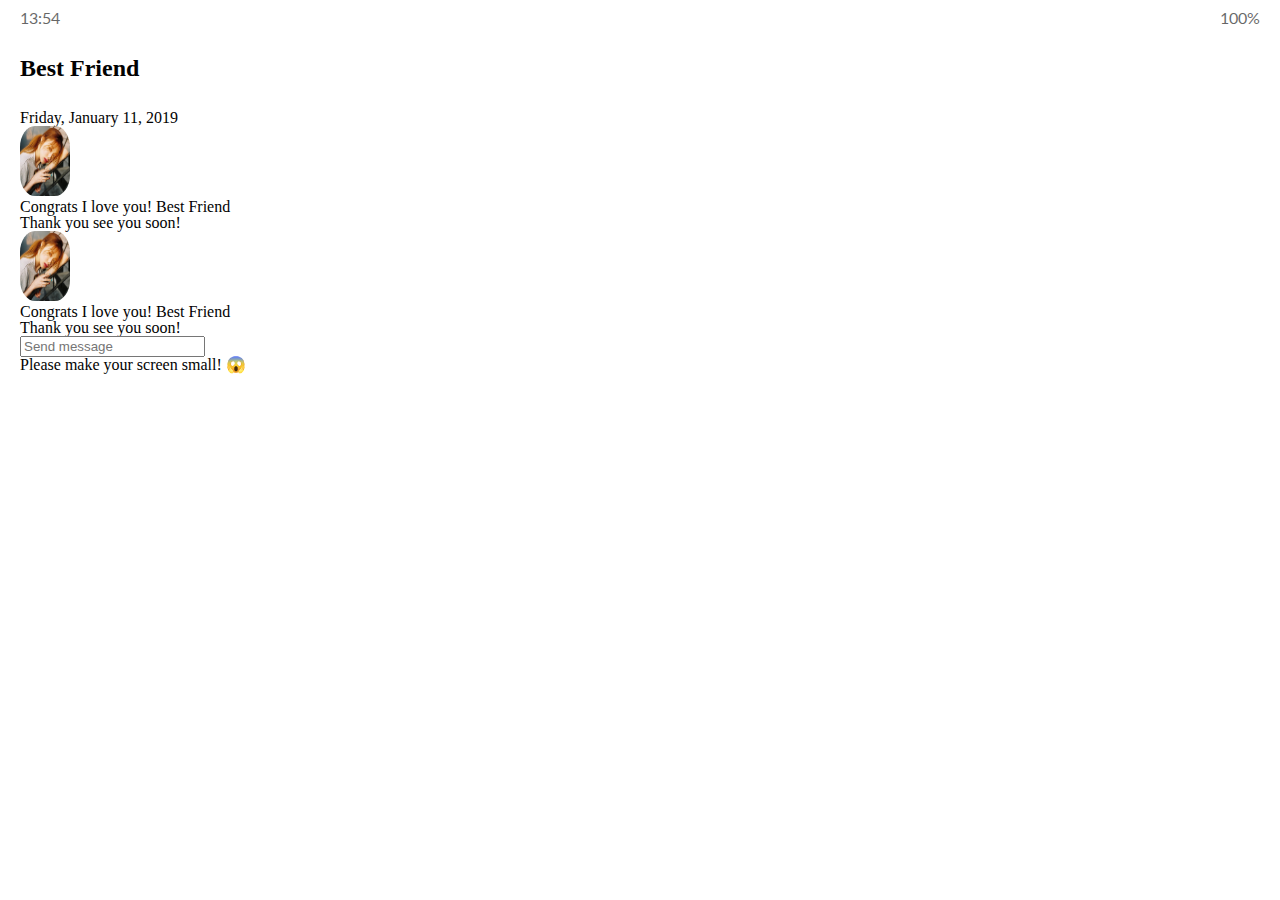
==== chat.html @ 8fcb095a "." ====
<!DOCTYPE html>
<html lang="en">
  <head>
    <meta charset="UTF-8" />
    <meta name="viewport" content="width=device-width, initial-scale=1.0" />
    <meta http-equiv="X-UA-Compatible" content="ie=edge" />
    <link
      rel="stylesheet"
      href="https://use.fontawesome.com/releases/v5.7.2/css/all.css"
      integrity="sha384-fnmOCqbTlWIlj8LyTjo7mOUStjsKC4pOpQbqyi7RrhN7udi9RwhKkMHpvLbHG9Sr"
      crossorigin="anonymous"
    />
    <link rel="stylesheet" href="css/styles.css" />
    <title>Chat | Kakao Clone</title>
  </head>
  <body class="chats-body">
    <div class="header-wrapper">
      <div class="status-bar">
        <div class="status-bar__column">
          <span class="status-bar__clock">13:54</span>
        </div>
        <div class="status-bar__column">
          <i class="fas fa-clock"></i>
          <i class="fas fa-volume-mute"></i>
          <i class="fas fa-wifi"></i>
          <span class="status-bar__battery-level">100%</span>
          <i class="fas fa-battery-full"></i>
        </div>
      </div>
      <header class="header">
        <div class="header__header-column">
          <a href="index.html" class="header__back-btn">
            <i class="fas fa-arrow-left"></i>
          </a>
          <h1 class="header__title">Best Friend</h1>
        </div>
        <div class="header__header-column">
          <span class="header__icon">
            <i class="fas fa-search"></i>
          </span>
          <span class="header__icon">
            <i class="fas fa-bars"></i>
          </span>
        </div>
      </header>
    </div>
    <main class="chat-screen">
      <ul class="chat__messages">
        <span class="chat__timestamp">Friday, January 11, 2019</span>
        <li class="incoming-message message">
          <img src="images/avatar.png" class="scale_down" />
          <div class="message__content">
            <span class="message__bubble">
              Congrats I love you!
            </span>
            <span class="message__author">Best Friend</span>
          </div>
        </li>
        <li class="sent-message message">
          <div class="message__content">
            <span class="message__bubble">
              Thank you see you soon!
            </span>
          </div>
        </li>
        <li class="incoming-message message">
          <img src="images/avatar.png" class="scale_down" />
          <div class="message__content">
            <span class="message__bubble">
              Congrats I love you!
            </span>
            <span class="message__author">Best Friend</span>
          </div>
        </li>
        <li class="sent-message message">
          <div class="message__content">
            <span class="message__bubble">
              Thank you see you soon!
            </span>
          </div>
        </li>
      </ul>
    </main>
    <div class="chat__write--container">
      <input
        type="text"
        class="chat__write"
        placeholder="Send message"
        class="chat__write-input"
      />

      <div class="chat__icon-left chat__icon">
        <i class="far fa-plus-square"></i>
      </div>

      <div class="chat__icon-right chat__icon">
        <span class="chat__write-icon">
          <i class="far fa-smile-wink"></i>
        </span>
        <span class="chat__write-icon">
          <i class="fas fa-microphone"></i>
        </span>
      </div>
    </div>
    <div class="bigScreen">
      <span class="bigScreen__text">Please make your screen small! 😱</span>
    </div>
  </body>
</html>
---- css/styles.css ----
@import url("https://fonts.googleapis.com/css?family=Lato:300,400,700");
@import "reset.css";
@import "status-bar.css";
@import "header.css";
@import "nav-bar.css";
@import "friend.css";
@import "friends.css";
@import "find.css";
@import "more.css";
@import "settings.css";

.scale_down {
  border-radius: 30%;
  width: 50px;
  height: 70px;
}
* {
  box-sizing: border-box;
}
.scale_down.up {
  width: 80px;
  height: 100px;
}
body {
  background-color: white;
  padding: 10px 20px;
  color: #020202;
}

a {
  color: inherit;
  text-decoration: none;
}
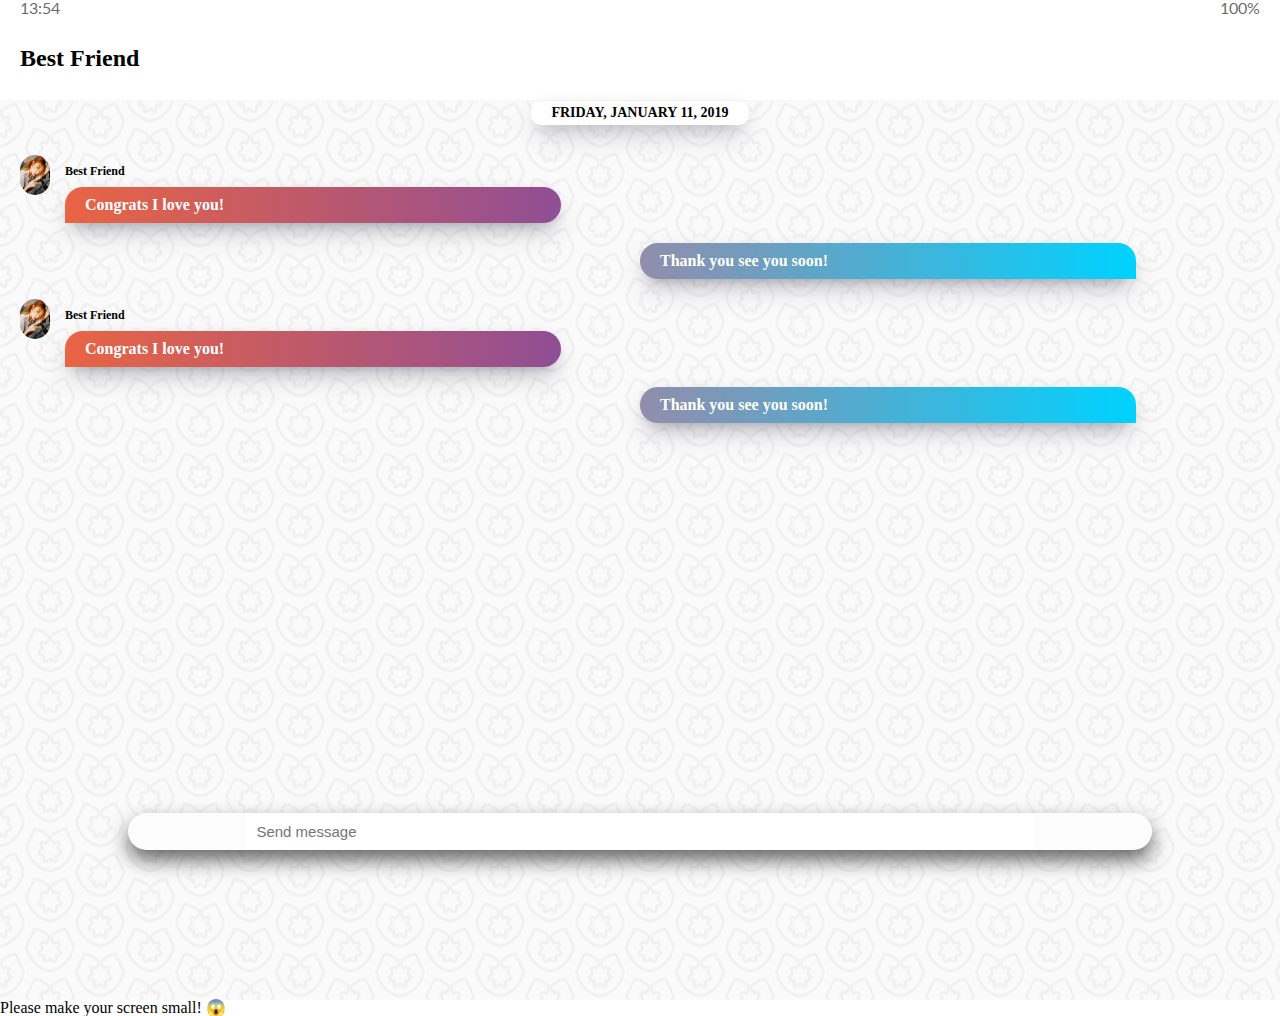
==== commit f98ac6d4: "before-animation" ====
--- a/chat.html
+++ b/chat.html
@@ -50,10 +50,10 @@
         <li class="incoming-message message">
           <img src="images/avatar.png" class="scale_down" />
           <div class="message__content">
+            <span class="message__author">Best Friend</span>
             <span class="message__bubble">
               Congrats I love you!
             </span>
-            <span class="message__author">Best Friend</span>
           </div>
         </li>
         <li class="sent-message message">
@@ -66,10 +66,10 @@
         <li class="incoming-message message">
           <img src="images/avatar.png" class="scale_down" />
           <div class="message__content">
+            <span class="message__author">Best Friend</span>
             <span class="message__bubble">
               Congrats I love you!
             </span>
-            <span class="message__author">Best Friend</span>
           </div>
         </li>
         <li class="sent-message message">
@@ -82,15 +82,16 @@
       </ul>
     </main>
     <div class="chat__write--container">
-      <input
-        type="text"
-        class="chat__write"
-        placeholder="Send message"
-        class="chat__write-input"
-      />
-
       <div class="chat__icon-left chat__icon">
         <i class="far fa-plus-square"></i>
+      </div>
+      <div class="chat__write-column">
+        <input
+          type="text"
+          class="chat__write"
+          placeholder="Send message"
+          class="chat__write-input"
+        />
       </div>
 
       <div class="chat__icon-right chat__icon">
--- a/css/styles.css
+++ b/css/styles.css
@@ -8,11 +8,12 @@
 @import "find.css";
 @import "more.css";
 @import "settings.css";
+@import "chat.css";
 
 .scale_down {
   border-radius: 30%;
-  width: 50px;
-  height: 70px;
+  width: 40px;
+  height: 40px;
 }
 * {
   box-sizing: border-box;
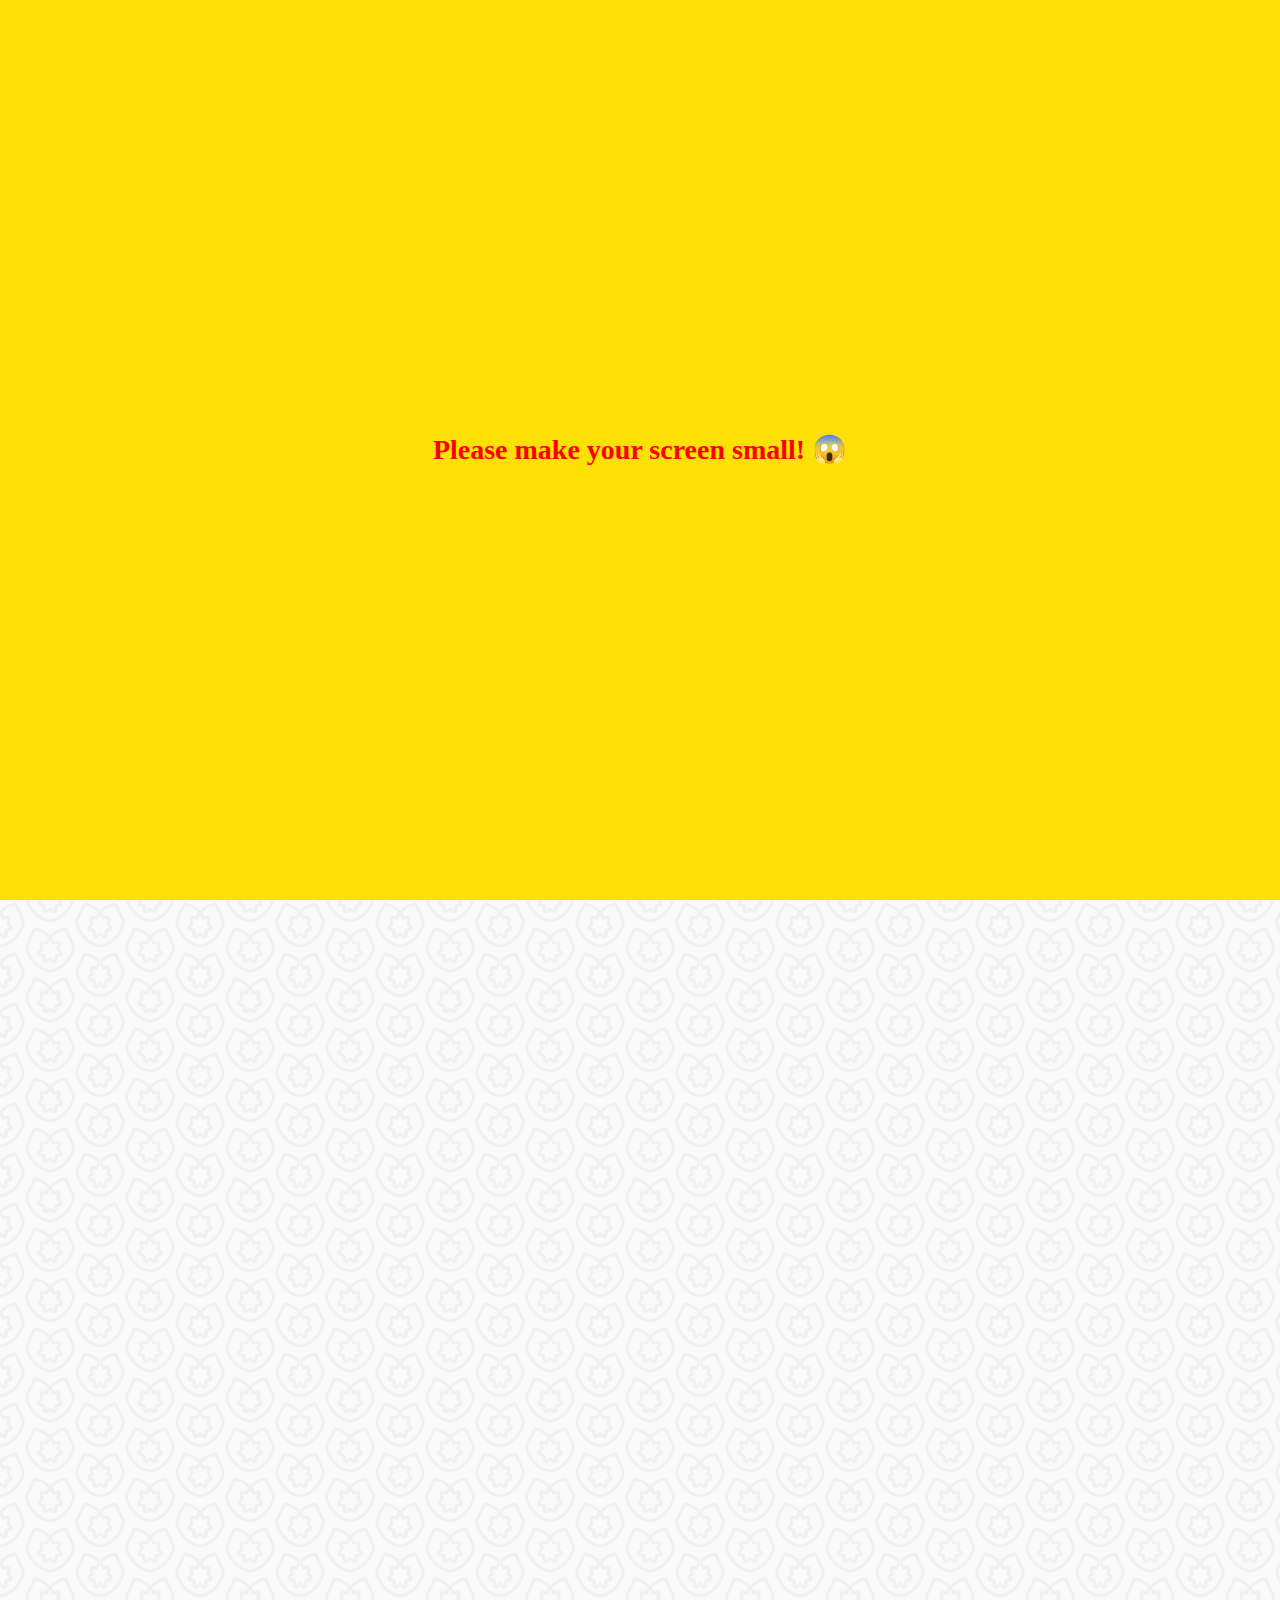
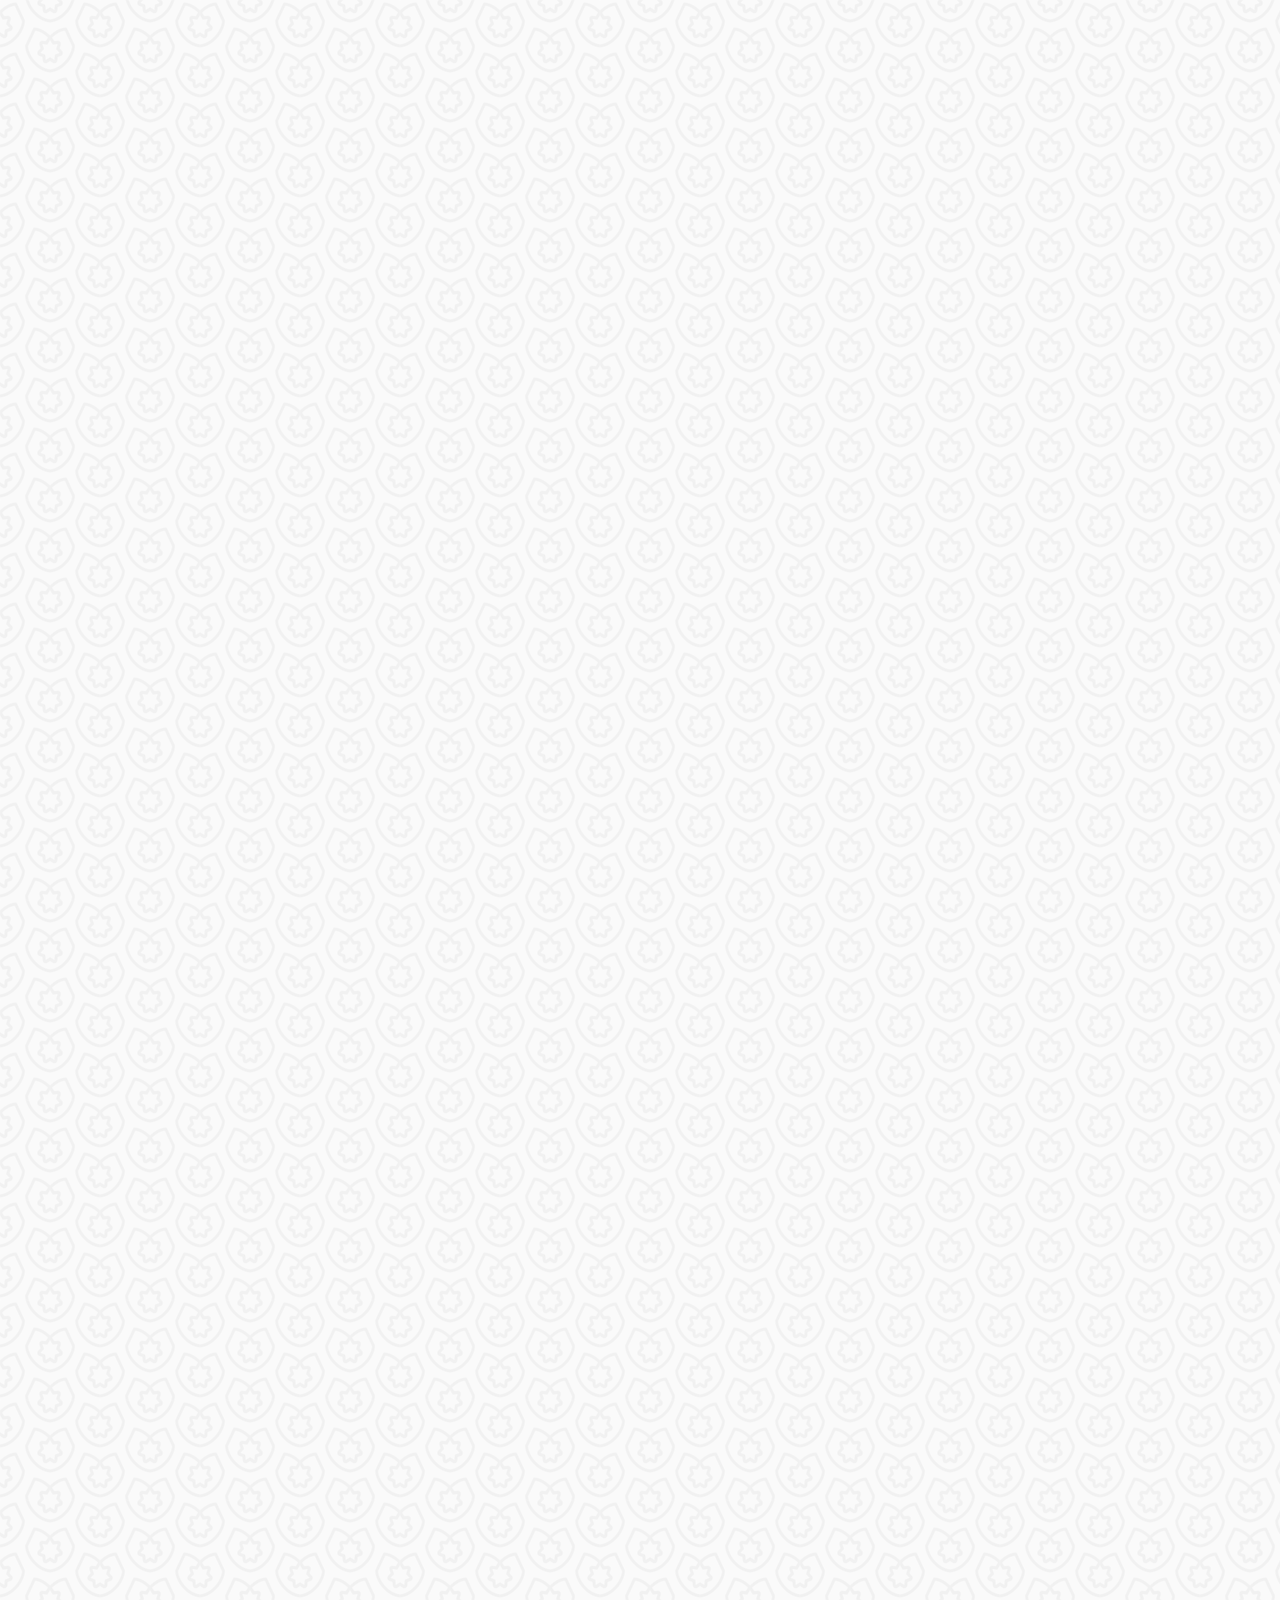
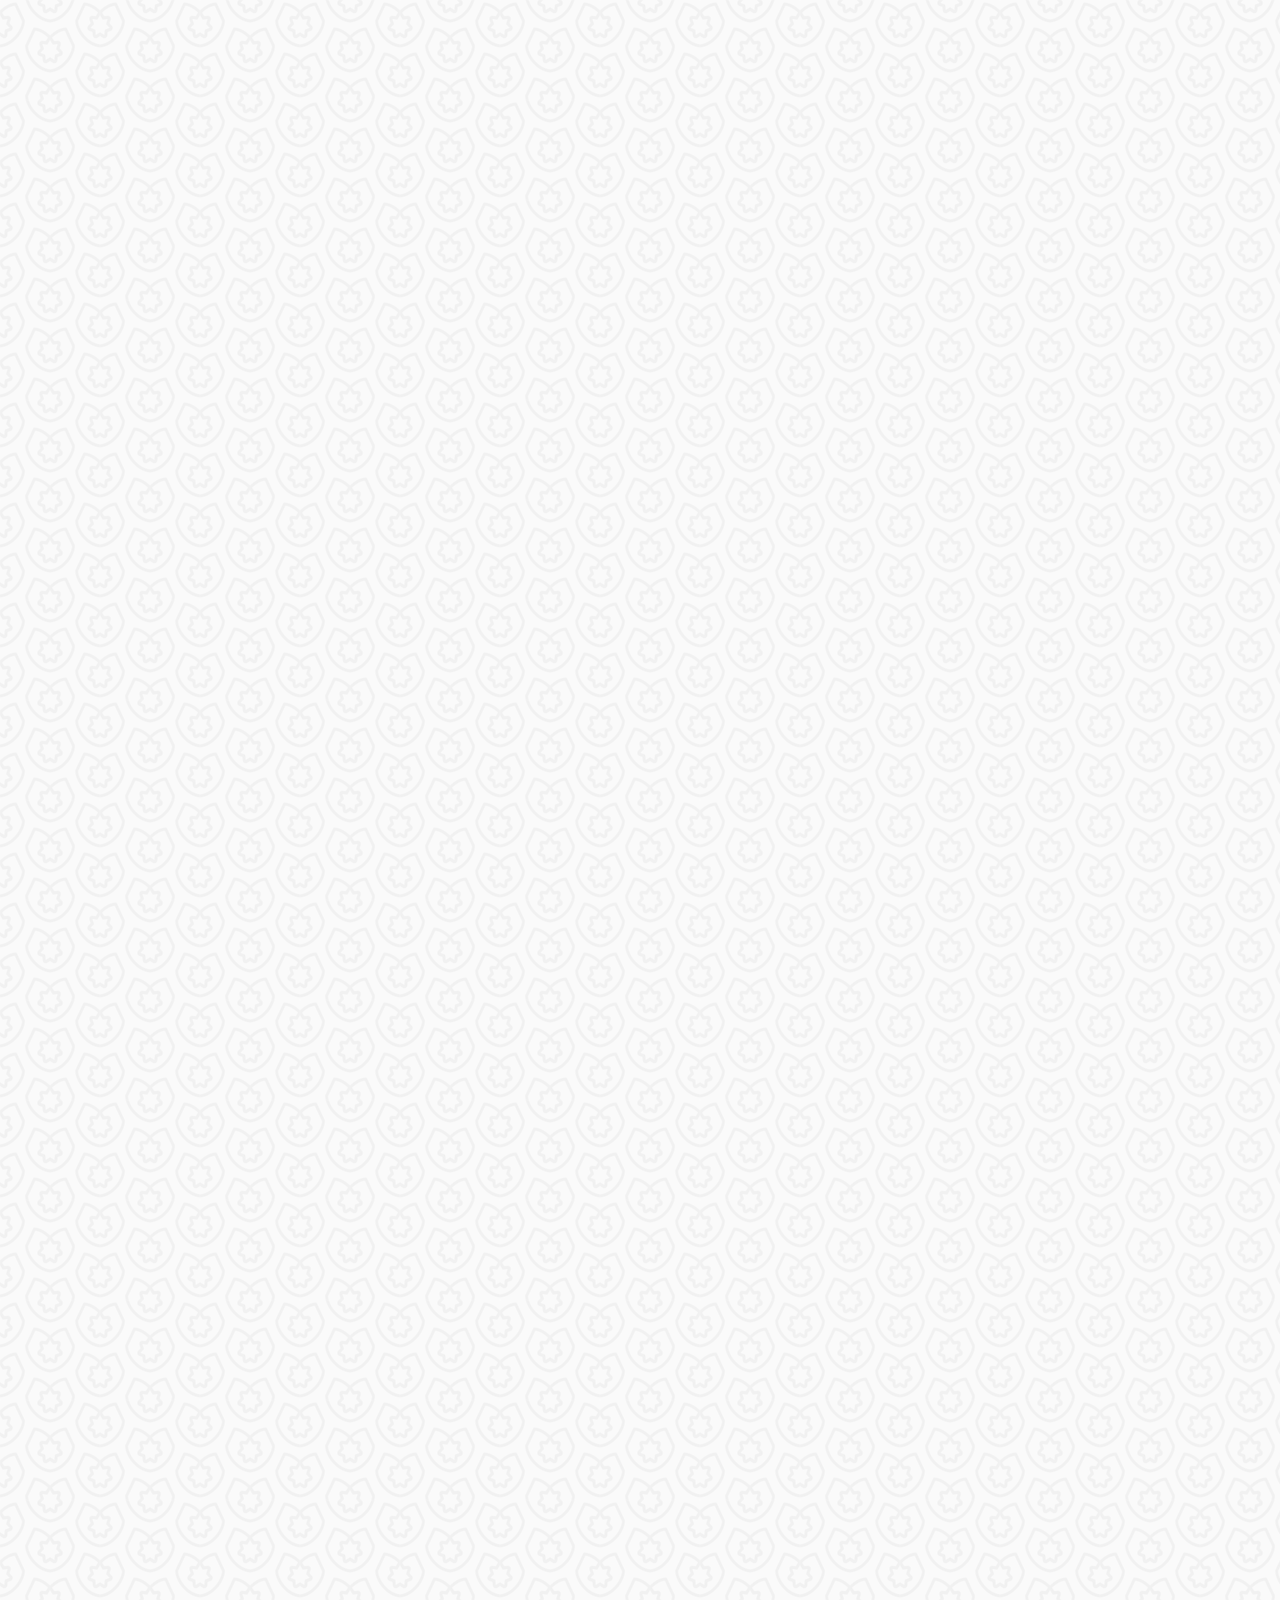
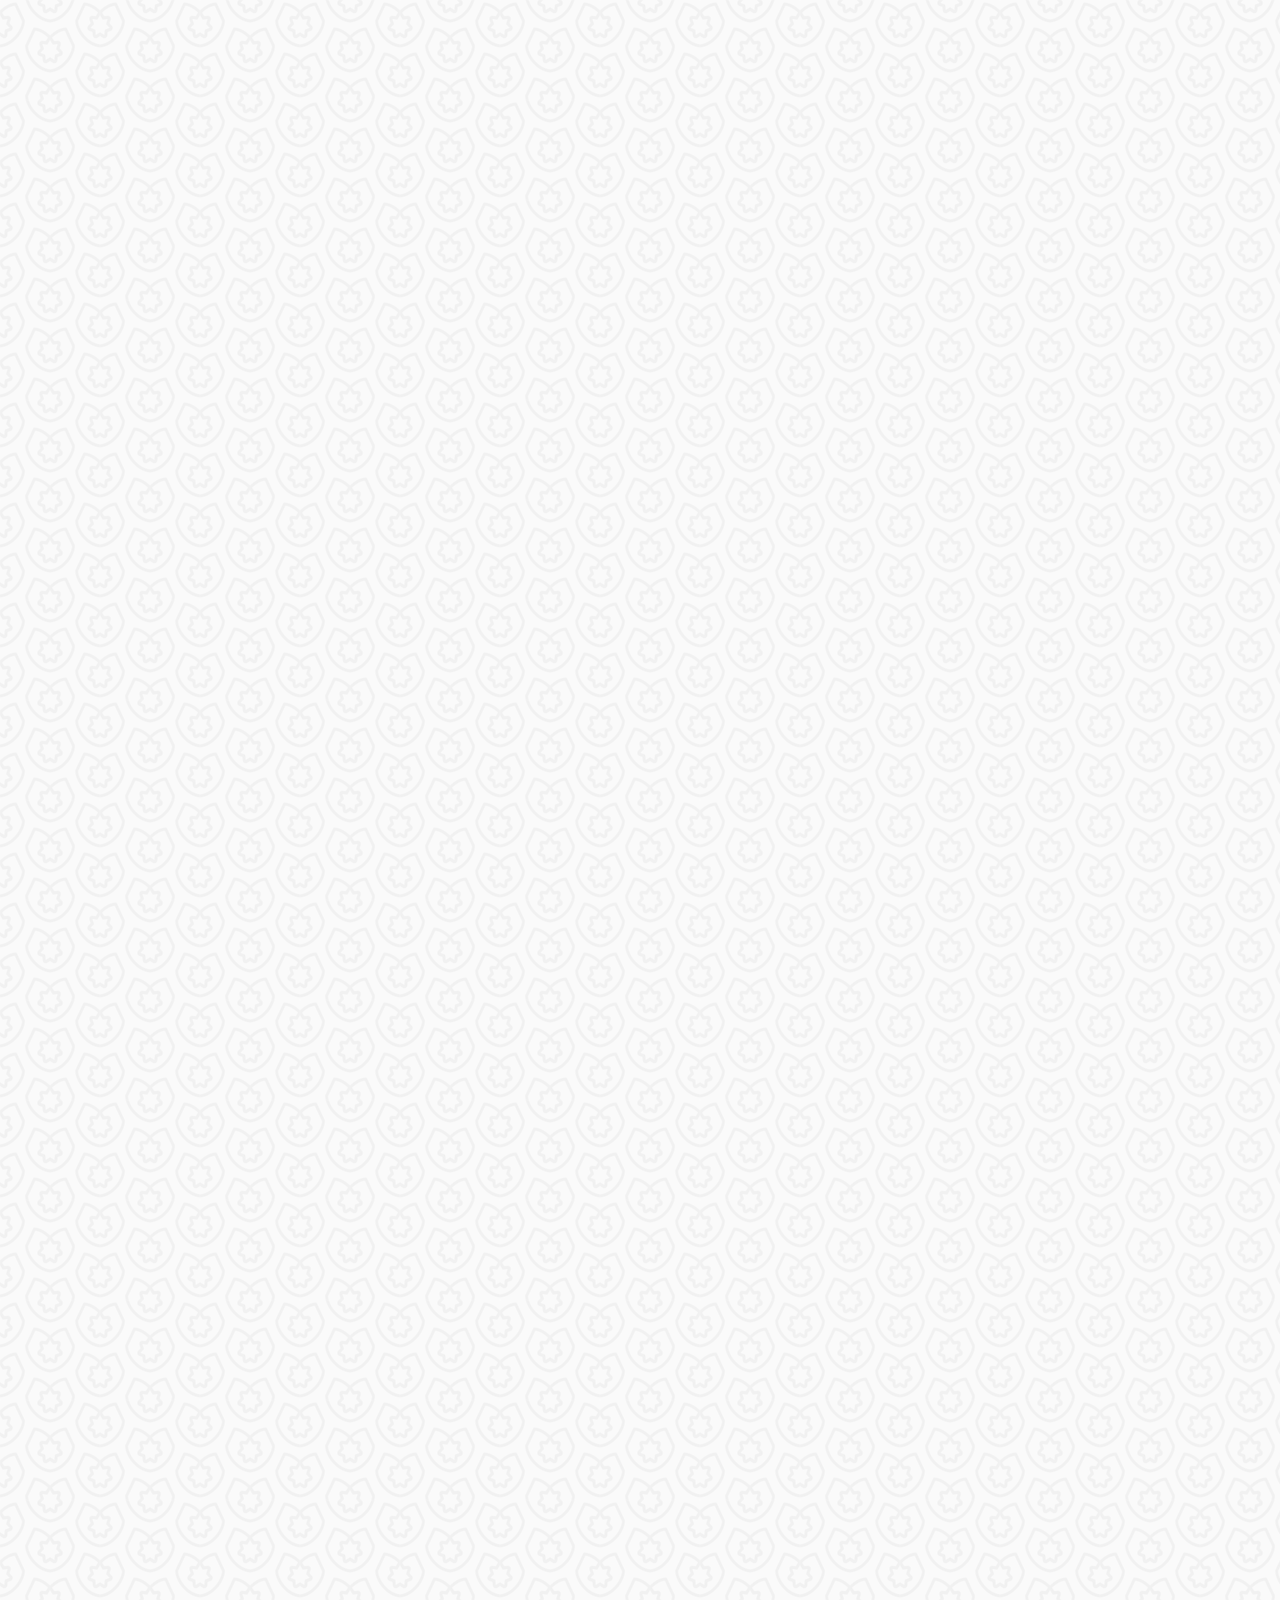
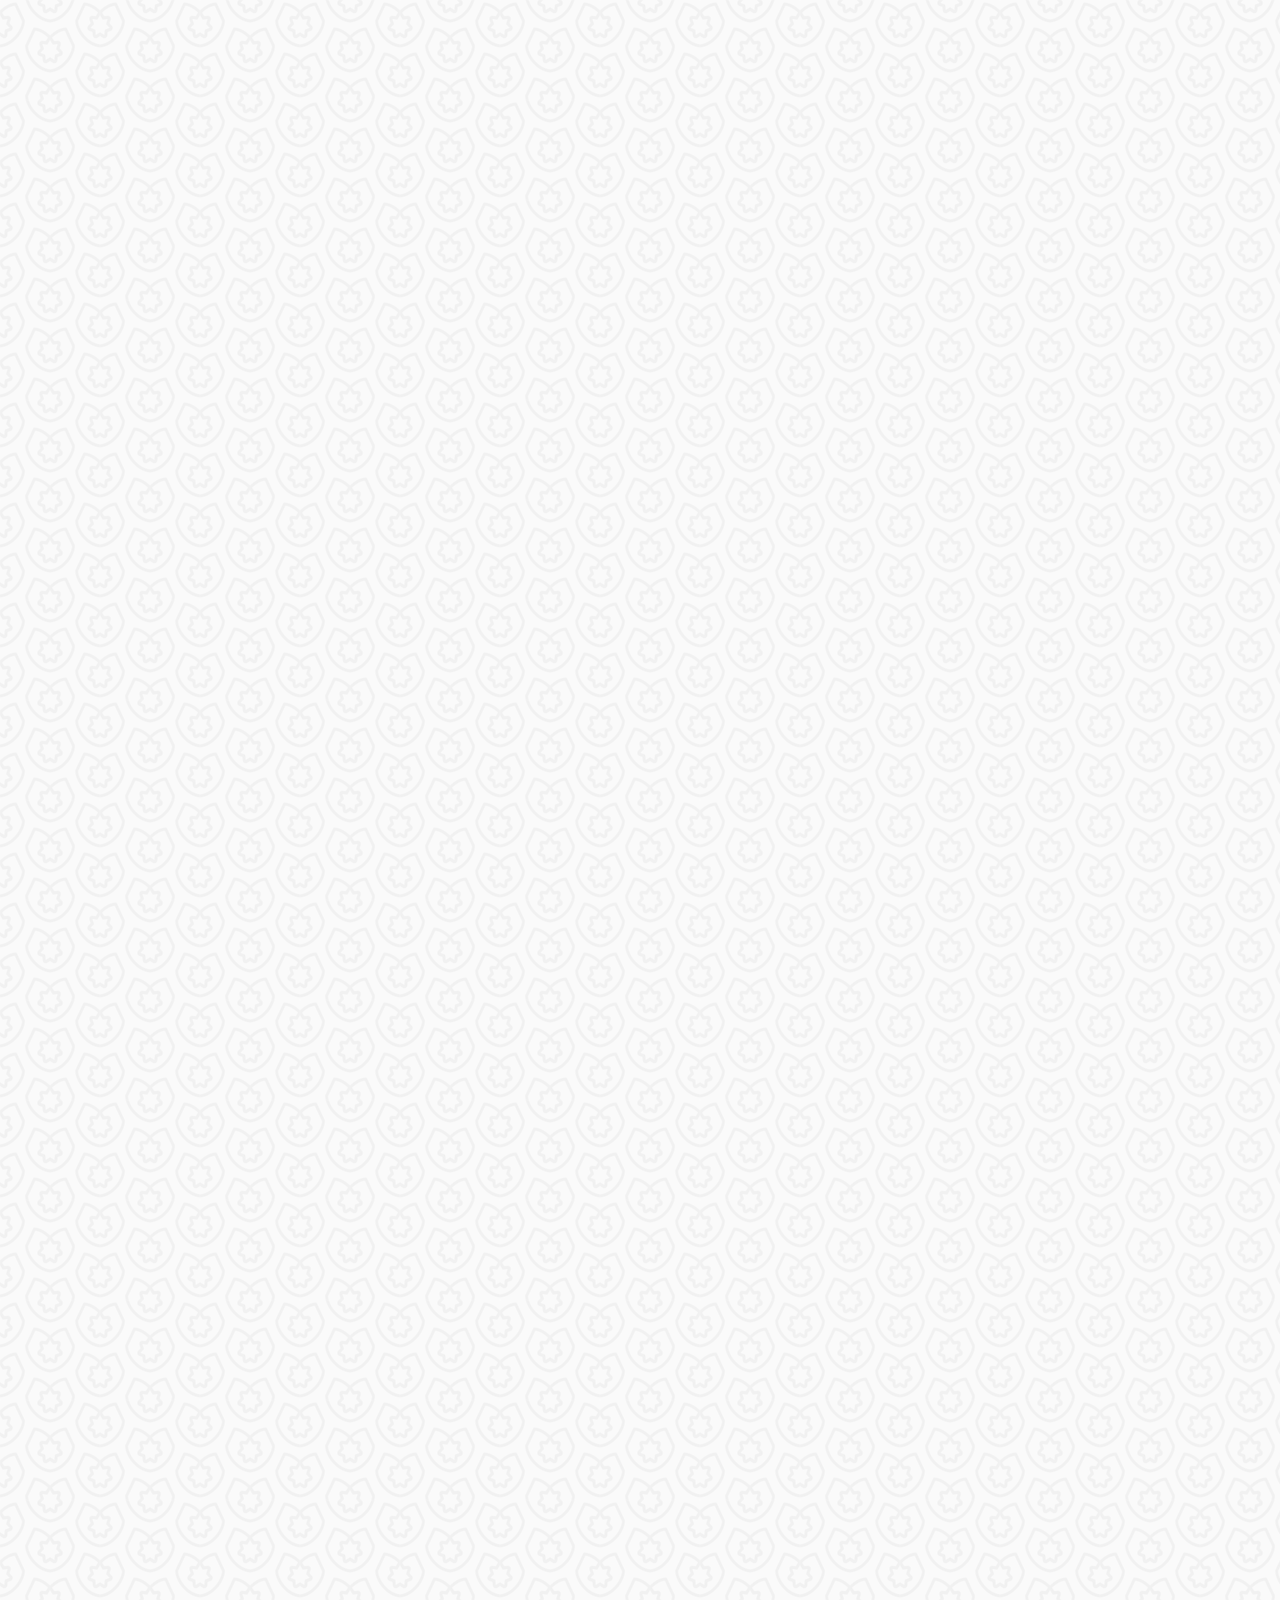
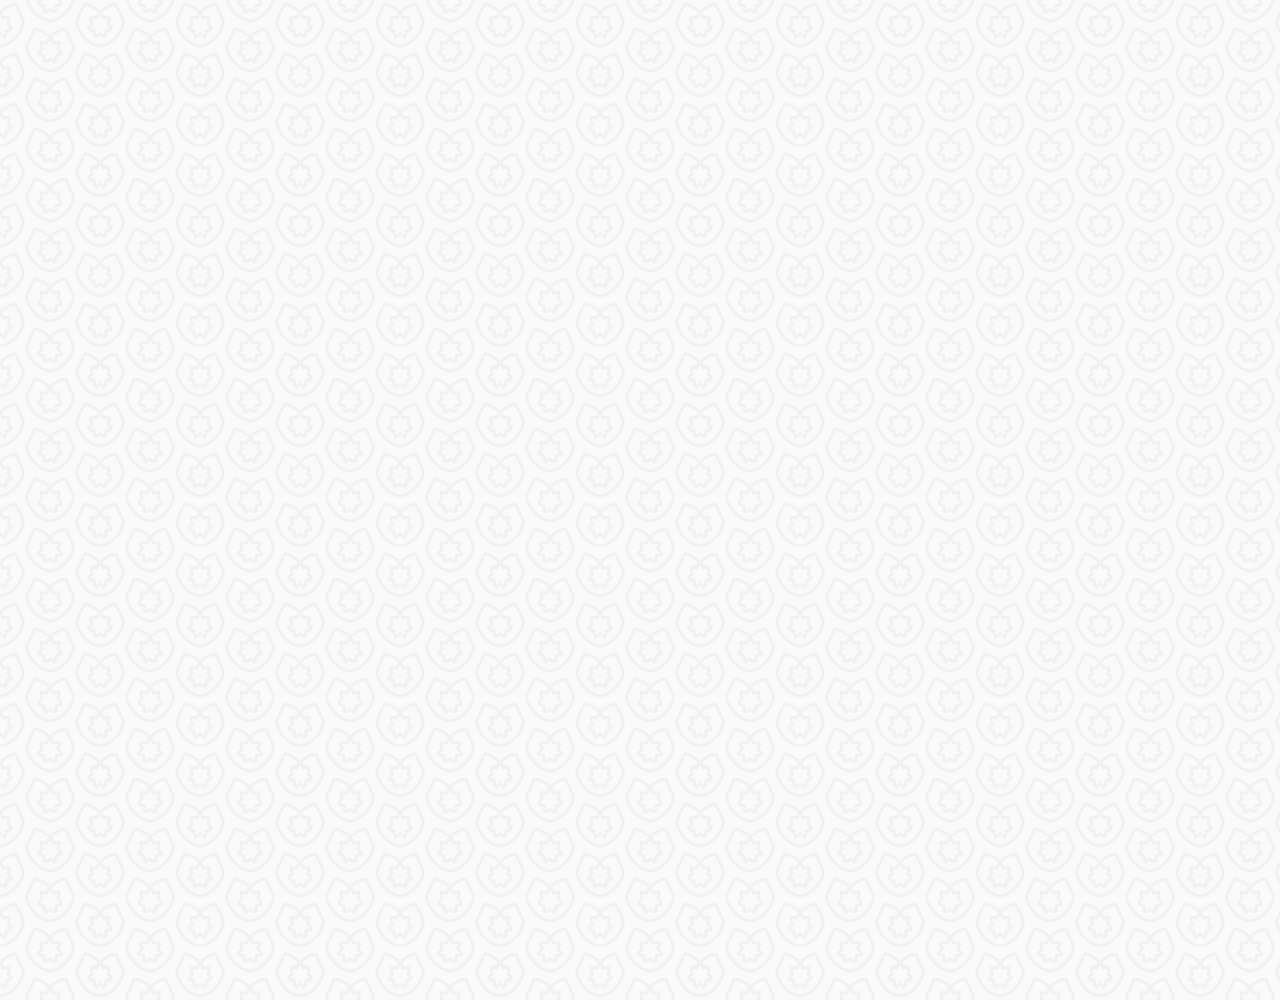
==== commit 33446bea: "Finish!!" ====
--- a/chat.html
+++ b/chat.html
@@ -82,16 +82,14 @@
       </ul>
     </main>
     <div class="chat__write--container">
+      <input
+        type="text"
+        class="chat__write"
+        placeholder="Send message"
+        class="chat__write-input"
+      />
       <div class="chat__icon-left chat__icon">
         <i class="far fa-plus-square"></i>
-      </div>
-      <div class="chat__write-column">
-        <input
-          type="text"
-          class="chat__write"
-          placeholder="Send message"
-          class="chat__write-input"
-        />
       </div>
 
       <div class="chat__icon-right chat__icon">
--- a/css/styles.css
+++ b/css/styles.css
@@ -9,6 +9,7 @@
 @import "more.css";
 @import "settings.css";
 @import "chat.css";
+@import "mobile.css";
 
 .scale_down {
   border-radius: 30%;
@@ -32,3 +33,17 @@
   color: inherit;
   text-decoration: none;
 }
+
+@keyframes fadeIn {
+  from {
+    opacity: 0;
+    transform: translateY(50px);
+  }
+  to {
+    opacity: 1;
+    transform: none;
+  }
+}
+main {
+  animation: fadeIn 0.5s ease-in-out;
+}
